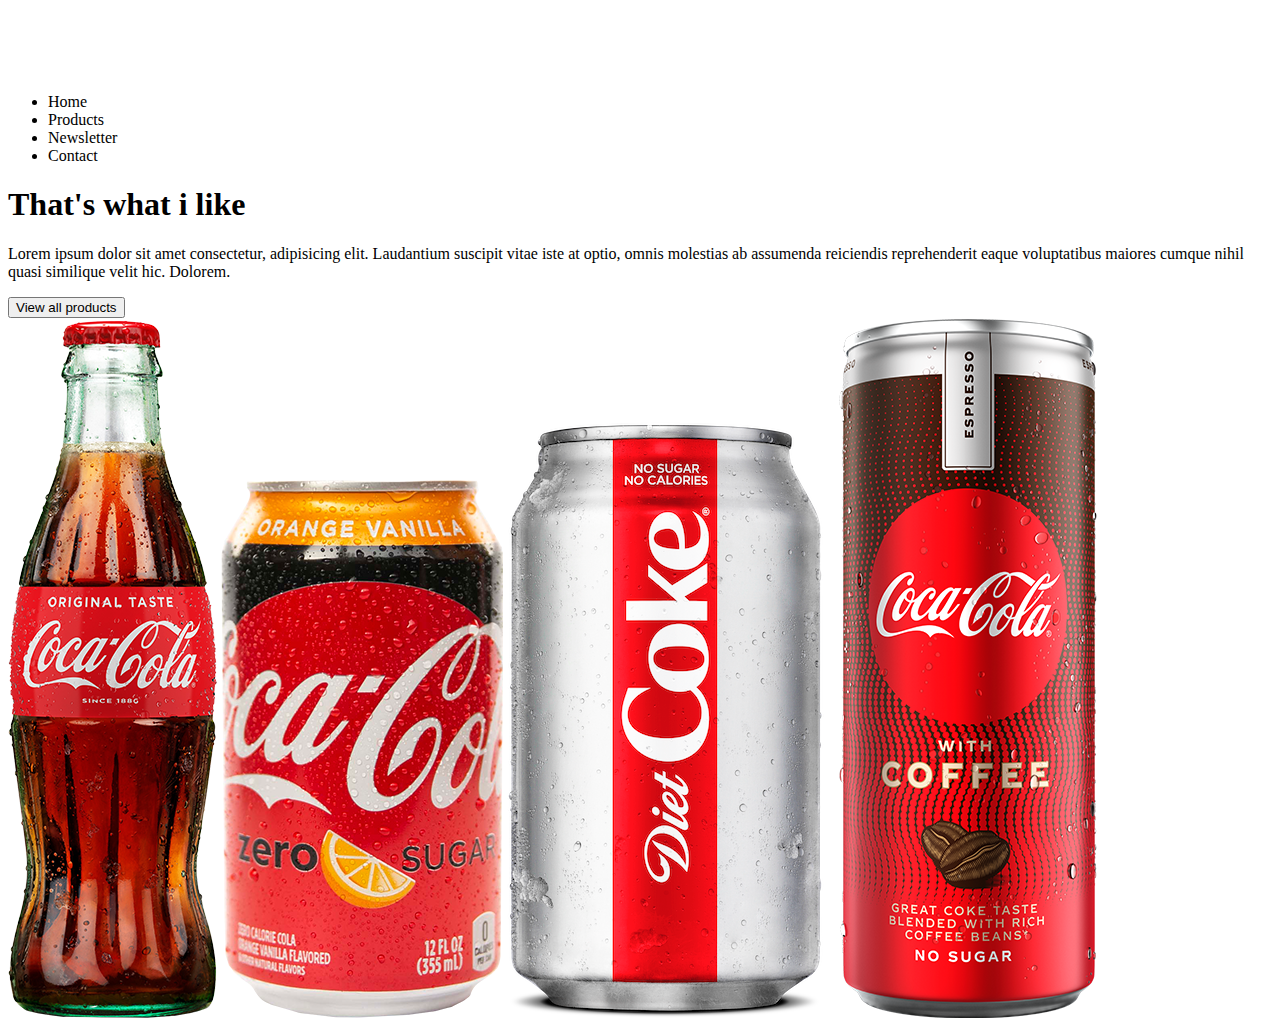
==== index.html @ c5b8ce93 "finished html" ====
<!DOCTYPE html>
<html lang="en">
<head>
    <meta charset="UTF-8">
    <meta http-equiv="X-UA-Compatible" content="IE=edge">
    <meta name="viewport" content="width=device-width, initial-scale=1.0">
    <link rel="shortcut icon" href="assets/img/favicon.ico" type="image/x-icon">
    <link rel="stylesheet" href="assets/style/style.css">
    <title>Coca-Cola</title>
</head>
<body>
    <header>
        <a href="#"><img src="assets/img/logo.png" alt="Logo coca-cola"></a>
        <nav>
            <ul>
                <li>Home</li>
                <li>Products</li>
                <li>Newsletter</li>
                <li>Contact</li>
            </ul>
        </nav>
    </header>
    <main>
        <div class="content">
            <h1>That's what <span>i like</span></h1>
            <p>Lorem ipsum dolor sit amet consectetur, adipisicing elit. Laudantium suscipit vitae iste at optio, omnis molestias ab assumenda reiciendis reprehenderit eaque voluptatibus maiores cumque nihil quasi similique velit hic. Dolorem.</p>
            <button>View all products</button>
        </div>
        <div class="img">
            <div class="imgs-coca">
                <img src="assets/img/cocacola1.png" alt="Coca-Cola soda image">
                <img src="assets/img/cocacola2.png" alt="Coca-Cola soda image">
                <img src="assets/img/cocacola3.png" alt="Coca-Cola soda image">
                <img src="assets/img/cocacola4.png" alt="Coca-Cola soda image">
            </div>
            <div class="circle"></div>
        </div>
    </main>
</body>
</html>
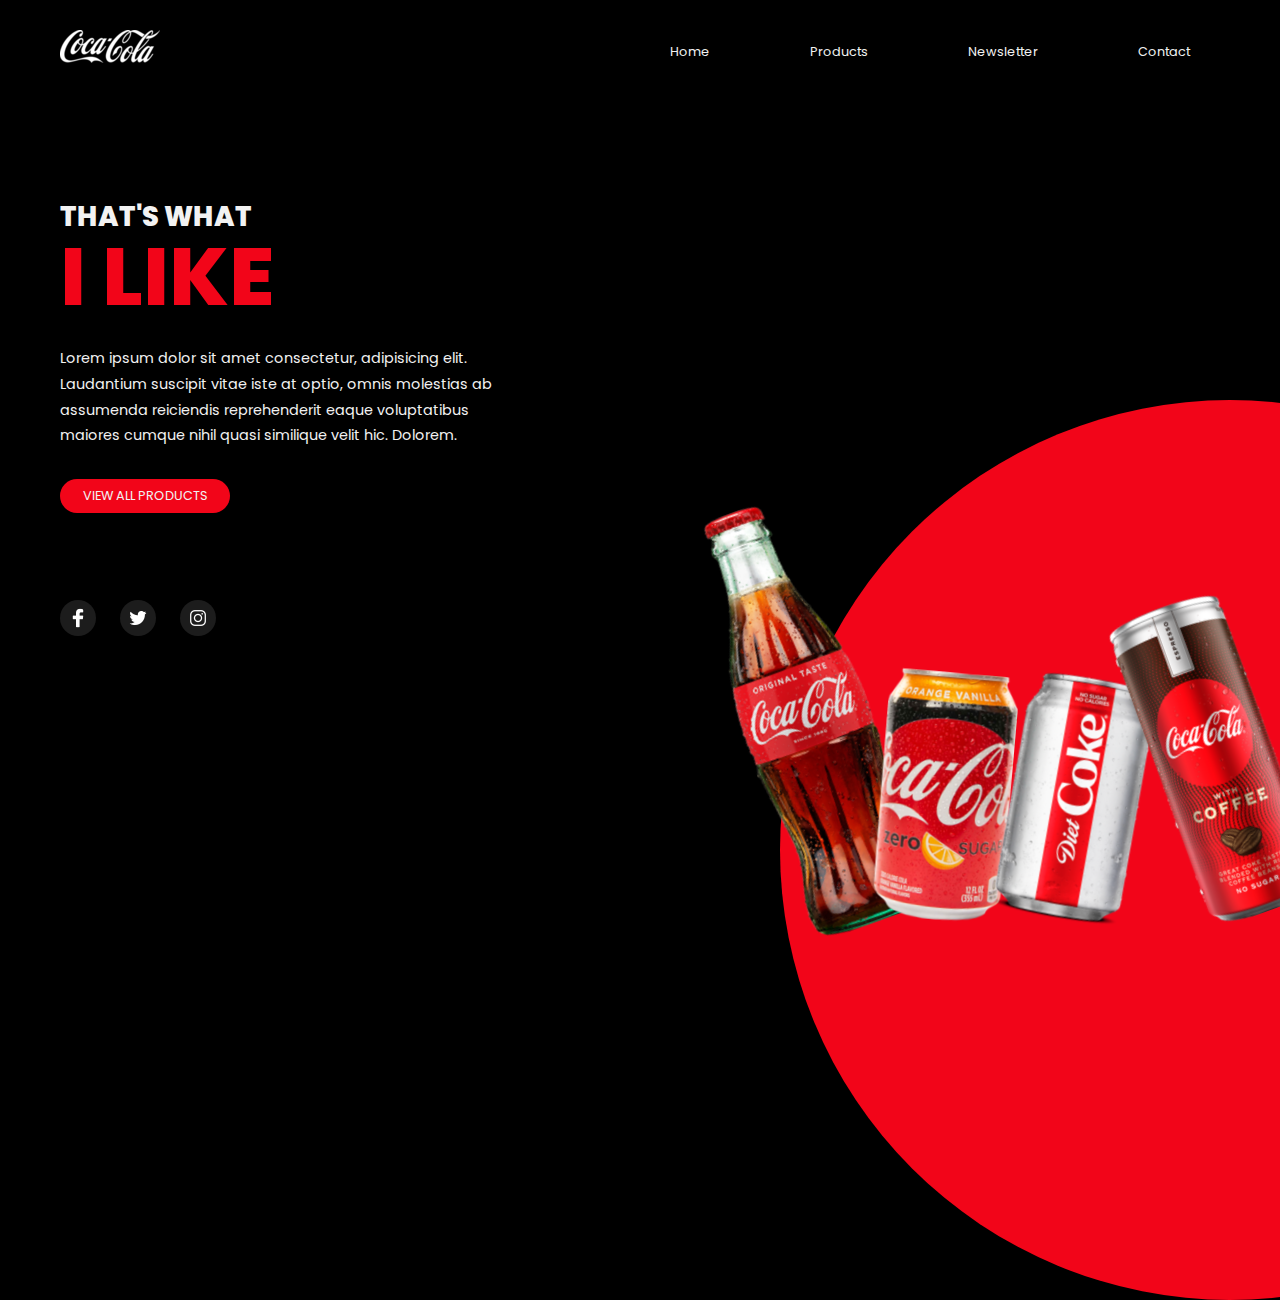
==== commit 2c95c1c1: "css finished" ====
--- a/index.html
+++ b/index.html
@@ -11,29 +11,35 @@
 <body>
     <header>
         <a href="#"><img src="assets/img/logo.png" alt="Logo coca-cola"></a>
-        <nav>
+        <nav class="menu">
             <ul>
-                <li>Home</li>
-                <li>Products</li>
-                <li>Newsletter</li>
-                <li>Contact</li>
+                <li><a href="#">Home</a></li>
+                <li><a href="#">Products</a></li>
+                <li><a href="#">Newsletter</a></li>
+                <li><a href="#">Contact</a></li>
             </ul>
         </nav>
     </header>
     <main>
-        <div class="content">
-            <h1>That's what <span>i like</span></h1>
-            <p>Lorem ipsum dolor sit amet consectetur, adipisicing elit. Laudantium suscipit vitae iste at optio, omnis molestias ab assumenda reiciendis reprehenderit eaque voluptatibus maiores cumque nihil quasi similique velit hic. Dolorem.</p>
-            <button>View all products</button>
+        <div class="main-row">
+            <div class="content">
+                <h1>That's what <br><span>i like</span></h1>
+                <p>Lorem ipsum dolor sit amet consectetur, adipisicing elit. Laudantium suscipit vitae iste at optio, omnis molestias ab assumenda reiciendis reprehenderit eaque voluptatibus maiores cumque nihil quasi similique velit hic. Dolorem.</p>
+                <button>View all products</button>
+            </div>
+            <div class="img">
+                <div class="circle">
+                    <img src="assets/img/cocacola1.png" alt="Coca-Cola soda image" class="img1">
+                    <img src="assets/img/cocacola2.png" alt="Coca-Cola soda image" class="img2">
+                    <img src="assets/img/cocacola3.png" alt="Coca-Cola soda image" class="img3">
+                    <img src="assets/img/cocacola4.png" alt="Coca-Cola soda image" class="img4">
+                </div>
+            </div>
         </div>
-        <div class="img">
-            <div class="imgs-coca">
-                <img src="assets/img/cocacola1.png" alt="Coca-Cola soda image">
-                <img src="assets/img/cocacola2.png" alt="Coca-Cola soda image">
-                <img src="assets/img/cocacola3.png" alt="Coca-Cola soda image">
-                <img src="assets/img/cocacola4.png" alt="Coca-Cola soda image">
-            </div>
-            <div class="circle"></div>
+        <div class="social-media">
+            <a href="#"><img src="assets/img/facebook.png" alt="Facebook icon"></a>
+            <a href="#"><img src="assets/img/twitter.png" alt="Instagram icon"></a>
+            <a href="#"><img src="assets/img/instagram.png" alt="Twitter icon"></a>
         </div>
     </main>
 </body>
--- a/assets/style/style.css
+++ b/assets/style/style.css
@@ -0,0 +1,165 @@
+@charset "UTF-8";
+@import url('https://fonts.googleapis.com/css2?family=Poppins:wght@400;600;800&display=swap');
+
+:root{
+    --black: #000000;
+    --grey:	#1C1C1C;
+    --white: #F2F2F2;
+    --red-100: #F20519;
+    --red-200:#d11222;
+}
+
+*{
+    padding: 0;
+    margin: 0;
+    box-sizing: border-box;
+    font-family: 'Poppins', sans-serif;
+}
+
+body{
+    height: 100vh;
+    background-color: var(--black);
+    color: var(--white);
+    overflow: hidden;
+}
+
+header{
+    display: flex;
+    justify-content: space-between;
+    align-items: center;
+    padding: 30px 60px;
+}
+
+header .menu ul{
+    display: flex;
+    gap: 100px;
+    margin-right: 30px;
+}
+
+header ul li{
+    list-style: none;
+    transition: 0.3s all;
+}
+
+header ul a{
+    color: var(--white);
+    text-decoration: none;
+    font-size: 0.8em;
+}
+
+header .menu li:hover{
+    transform: translateY(-4px);
+}
+
+.main-row{
+    display: flex;
+    align-items: center;
+}
+
+.content{
+    display: flex;
+    flex-direction: column;
+    justify-content: center;
+    padding: 0px 60px;
+    width: 45%;
+    height: 500px;
+}
+
+.content h1{
+    text-transform: uppercase;
+    line-height: 60px;
+    font-size: 1.7em;
+    font-weight: 800;
+    margin-bottom: 20px;
+}
+
+.content h1 span{
+    color: var(--red-100);
+    font-size: 3em;
+    font-weight: 800;
+}
+
+.content p {
+    font-size: 0.9em;
+    line-height: 1.8em;
+    margin-bottom: 30px;
+}
+
+.content button{
+    background-color: var(--red-100);
+    color: var(--white);
+    border: none;
+    width: 170px;
+    height: 34px;
+    font-size: 0.8em;
+    border-radius: 20px;
+    text-transform: uppercase;
+    transition: 0.4s all;
+    cursor: pointer;
+}
+
+.content button:hover{
+    background-color: var(--red-200);
+    transform: translateY(-4px);
+}
+
+.imgs-coca img{
+    z-index: 2;
+}
+
+
+.circle{
+    position: absolute;
+    width: 900px;
+    height: 900px;
+    background-color: var(--red-100);
+    border-radius: 50%;
+    bottom: -400px;
+    right: -400px;
+    z-index: 1;
+}
+
+.img1{
+    position: absolute;
+    top: 100px;
+    left: -40px;
+    transform: rotateZ(-20deg);
+}
+
+.img2{
+    position: absolute;
+    bottom: 380px;
+    left: 100px;
+    transform: rotateZ(5deg);
+}
+
+.img3{
+    position: absolute;
+    bottom: 380px;
+    left: 230px;
+    transform: rotateZ(10deg);
+}
+
+.img4{
+    position: absolute;
+    bottom: 380px;
+    left: 370px;
+    transform: rotateZ(-20deg);
+}
+
+.social-media{
+    padding-left: 60px;
+}
+
+.social-media img{
+    background-color: var(--grey);
+    padding: 8px;
+    border-radius: 50%;
+    margin-right: 20px;
+    transition: 0.3s all;
+}
+
+.social-media img:hover{
+    transform: translateY(-5px);
+    background-color: var(--red-200);
+}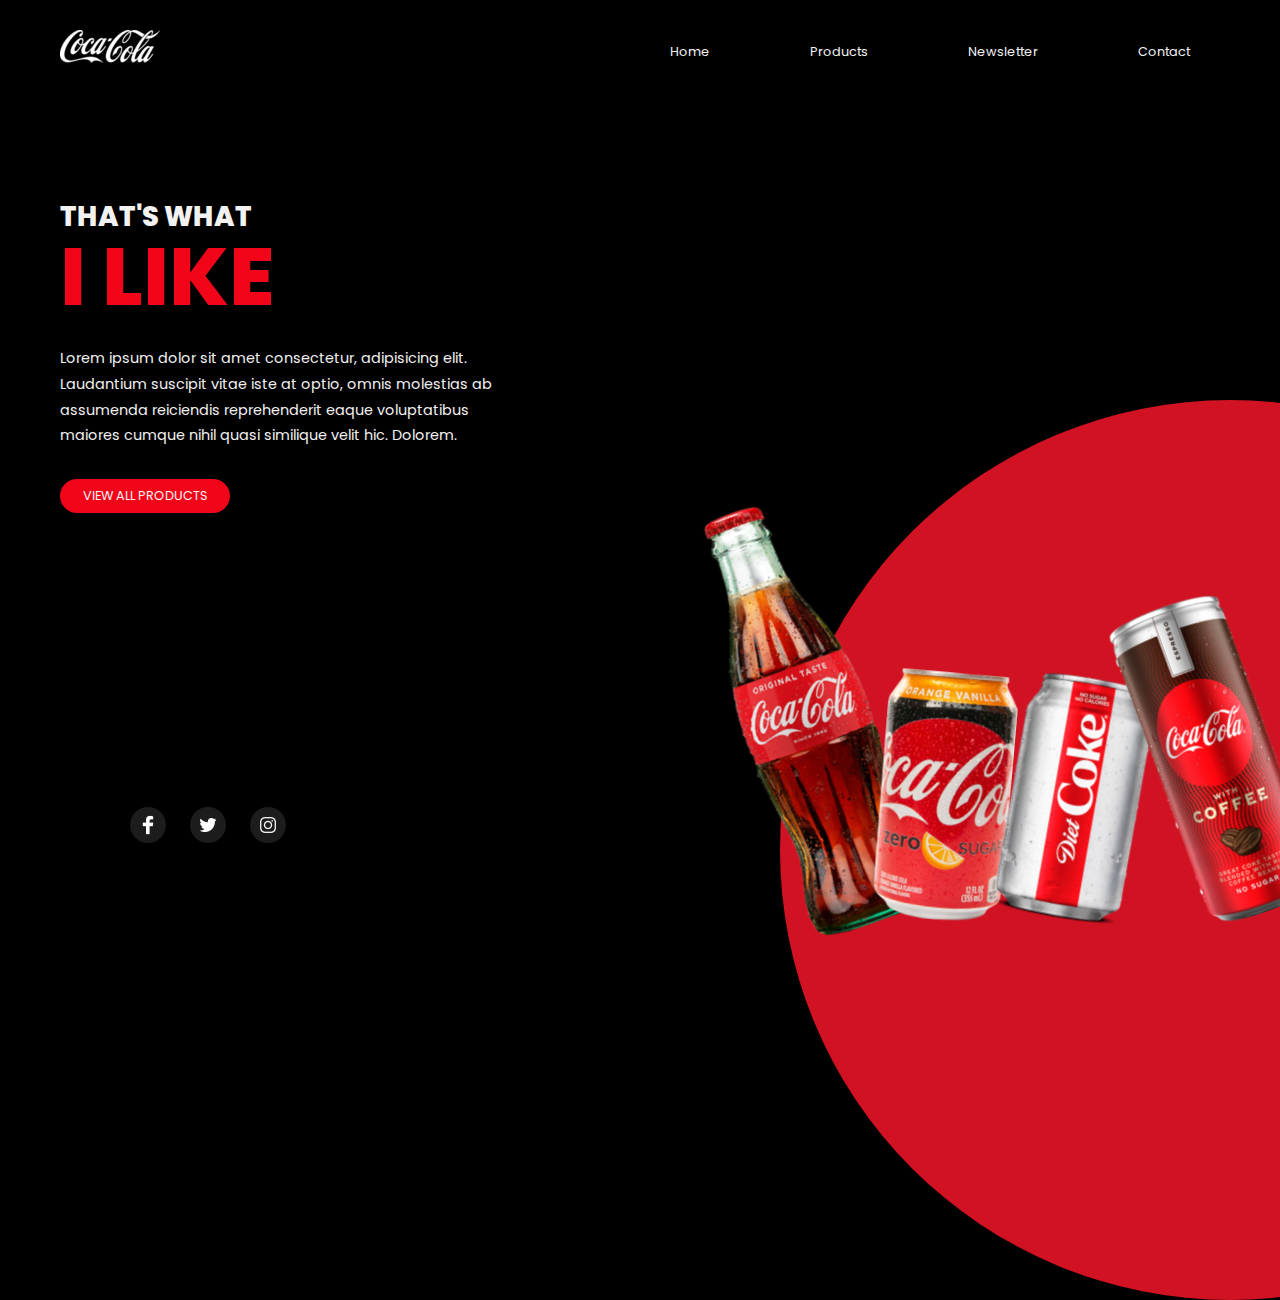
==== commit 9d8a7f8a: "att" ====
--- a/index.html
+++ b/index.html
@@ -5,7 +5,8 @@
     <meta http-equiv="X-UA-Compatible" content="IE=edge">
     <meta name="viewport" content="width=device-width, initial-scale=1.0">
     <link rel="shortcut icon" href="assets/img/favicon.ico" type="image/x-icon">
-    <link rel="stylesheet" href="assets/style/style.css">
+    <link rel="stylesheet" href="assets/css/style.css">
+    <script src="https://code.jquery.com/jquery-3.6.3.min.js" integrity="sha256-pvPw+upLPUjgMXY0G+8O0xUf+/Im1MZjXxxgOcBQBXU=" crossorigin="anonymous"></script>
     <title>Coca-Cola</title>
 </head>
 <body>
@@ -42,5 +43,15 @@
             <a href="#"><img src="assets/img/instagram.png" alt="Twitter icon"></a>
         </div>
     </main>
+    <script>
+        var ultimoScroll;
+        //var dialogPosition = $('body').offset().top;
+        //var dialogHeight = $('body').outerHeight();
+        $(window).on('scroll', function () {
+            var scroll = $(this).scrollTop();
+            if (scroll > 1000 || scroll < 1000) $(window).scrollTop(ultimoScroll);
+            else ultimoScroll = scroll;
+        });
+        </script>
 </body>
 </html>--- a/assets/css/style.css
+++ b/assets/css/style.css
@@ -0,0 +1,244 @@
+@charset "UTF-8";
+@import url('https://fonts.googleapis.com/css2?family=Poppins:wght@400;600;800&display=swap');
+
+:root{
+    --black: #000000;
+    --grey:	#1C1C1C;
+    --white: #F2F2F2;
+    --red-100: #F20519;
+    --red-200:#d11222;
+}
+
+*{
+    padding: 0;
+    margin: 0;
+    box-sizing: border-box;
+    font-family: 'Poppins', sans-serif;
+}
+
+body{
+    height: 100vh;
+    background-color: var(--black);
+    color: var(--white);
+    overflow: hidden;
+}
+
+header{
+    display: flex;
+    justify-content: space-between;
+    align-items: center;
+    padding: 30px 60px;
+}
+
+header .menu ul{
+    display: flex;
+    gap: 100px;
+    margin-right: 30px;
+}
+
+header ul li{
+    list-style: none;
+    transition: 0.3s all;
+}
+
+header ul a{
+    color: var(--white);
+    text-decoration: none;
+    font-size: 0.8em;
+}
+
+header .menu li:hover{
+    transform: translateY(-4px);
+}
+
+.main-row{
+    display: flex;
+    align-items: center;
+}
+
+.content{
+    display: flex;
+    flex-direction: column;
+    justify-content: center;
+    padding: 0px 60px;
+    width: 45%;
+    height: 500px;
+}
+
+.content h1{
+    text-transform: uppercase;
+    line-height: 60px;
+    font-size: 1.7em;
+    font-weight: 800;
+    margin-bottom: 20px;
+}
+
+.content h1 span{
+    color: var(--red-100);
+    font-size: 3em;
+    font-weight: 800;
+}
+
+.content p {
+    font-size: 0.9em;
+    line-height: 1.8em;
+    margin-bottom: 30px;
+}
+
+.content button{
+    background-color: var(--red-100);
+    color: var(--white);
+    border: none;
+    width: 170px;
+    height: 34px;
+    font-size: 0.8em;
+    border-radius: 20px;
+    text-transform: uppercase;
+    transition: 0.4s all;
+    cursor: pointer;
+}
+
+.content button:hover{
+    background-color: var(--red-200);
+    transform: translateY(-4px);
+}
+
+
+.circle{
+    position: absolute;
+    width: 900px;
+    height: 900px;
+    background-color: var(--red-200);
+    border-radius: 50%;
+    bottom: -400px;
+    right: -400px;
+    z-index: 1;
+}
+
+.img1{
+    position: absolute;
+    top: 100px;
+    left: -40px;
+    transform: rotateZ(-20deg);
+}
+
+.img2{
+    position: absolute;
+    bottom: 380px;
+    left: 100px;
+    transform: rotateZ(5deg);
+}
+
+.img3{
+    position: absolute;
+    bottom: 380px;
+    left: 230px;
+    transform: rotateZ(10deg);
+}
+
+.img4{
+    position: absolute;
+    bottom: 380px;
+    left: 370px;
+    transform: rotateZ(-20deg);
+}
+
+.social-media{
+    padding-left: 60px;
+    position: fixed;
+    bottom: 50px;
+    left: 70px;
+    z-index: 200;
+}
+
+.social-media img{
+    background-color: var(--grey);
+    padding: 8px;
+    border-radius: 50%;
+    margin-right: 20px;
+    transition: 0.3s all;
+}
+
+.social-media img:hover{
+    transform: translateY(-5px);
+    background-color: var(--red-200);
+}
+
+@media (max-width: 1100px){
+    header .menu ul{
+        gap: 60px;
+    }
+
+    .content{
+        width: 50%;
+        align-items: start;
+    }
+
+    .circle{
+        width: 700px;
+        height: 700px;
+        bottom: -300px;
+        right: -300px;
+    }
+
+    .img img{
+        width: 100px;
+    }
+
+    .img1{
+        top: 100px;
+        left: -30px;
+    }
+    
+    .img2{
+        bottom: 300px;
+        left: 100px;
+    }
+    
+    .img3{
+        bottom: 300px;
+        left: 200px;
+    }
+    
+    .img4{
+        bottom: 300px;
+        left: 310px;
+    }
+}
+
+@media (max-width: 900px){
+    body{
+        overflow-y: scroll;
+    }
+    header .menu ul{
+        gap: 40px;
+    }
+
+    .main-row{
+        flex-direction: column;
+        align-items: start;
+    }
+
+    .img{
+        width: 700px;
+        height: 400px;
+    }
+
+    .content{
+        width: 70%;
+        z-index: 100;
+    }
+
+    .circle{
+        width: 500px;
+        height: 500px;
+        bottom: -600px;
+        right: -200px;
+        /*clip-path: inset(0px 200px 200px 0px );*/
+    }
+
+    .circle img{
+        display: none;
+    }
+
+}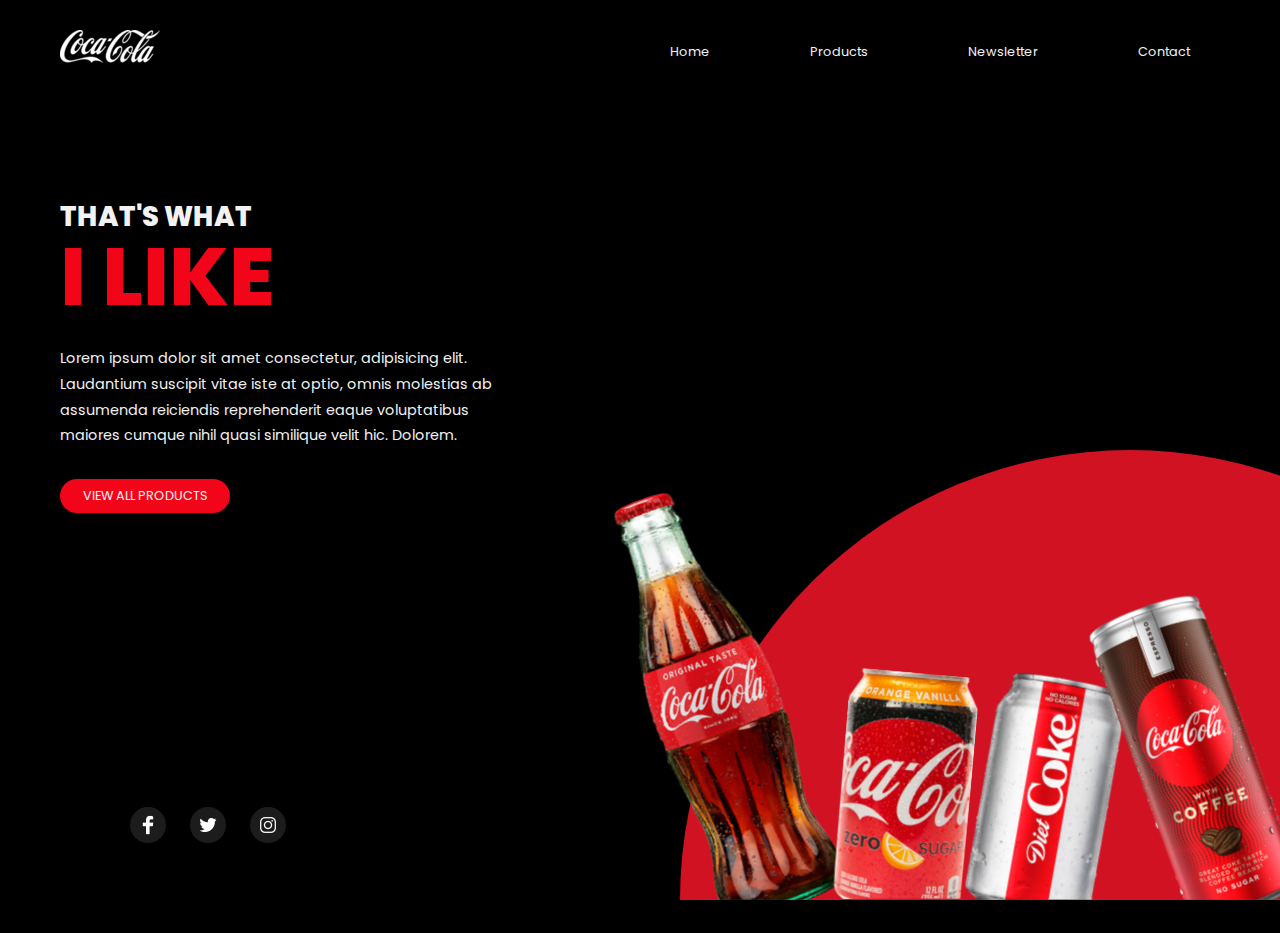
==== commit a1164854: "adjusting circle and image" ====
--- a/index.html
+++ b/index.html
@@ -30,10 +30,12 @@
             </div>
             <div class="img">
                 <div class="circle">
-                    <img src="assets/img/cocacola1.png" alt="Coca-Cola soda image" class="img1">
-                    <img src="assets/img/cocacola2.png" alt="Coca-Cola soda image" class="img2">
-                    <img src="assets/img/cocacola3.png" alt="Coca-Cola soda image" class="img3">
-                    <img src="assets/img/cocacola4.png" alt="Coca-Cola soda image" class="img4">
+                </div>
+                <div class="box-img-coca">
+                    <img src="assets/img/cocacola1.png" alt="Coca-Cola soda image" class="img-coca img1">
+                    <img src="assets/img/cocacola2.png" alt="Coca-Cola soda image" class="img-coca img2">
+                    <img src="assets/img/cocacola3.png" alt="Coca-Cola soda image" class="img-coca img3">
+                    <img src="assets/img/cocacola4.png" alt="Coca-Cola soda image" class="img-coca img4">
                 </div>
             </div>
         </div>
@@ -43,15 +45,5 @@
             <a href="#"><img src="assets/img/instagram.png" alt="Twitter icon"></a>
         </div>
     </main>
-    <script>
-        var ultimoScroll;
-        //var dialogPosition = $('body').offset().top;
-        //var dialogHeight = $('body').outerHeight();
-        $(window).on('scroll', function () {
-            var scroll = $(this).scrollTop();
-            if (scroll > 1000 || scroll < 1000) $(window).scrollTop(ultimoScroll);
-            else ultimoScroll = scroll;
-        });
-        </script>
 </body>
 </html>--- a/assets/css/style.css
+++ b/assets/css/style.css
@@ -20,7 +20,7 @@
     height: 100vh;
     background-color: var(--black);
     color: var(--white);
-    overflow: hidden;
+    /* overflow: hidden; */
 }
 
 header{
@@ -109,38 +109,41 @@
     width: 900px;
     height: 900px;
     background-color: var(--red-200);
-    border-radius: 50%;
-    bottom: -400px;
-    right: -400px;
+    clip-path: circle(50% at 50% 100%);
+    bottom: 0;
+    right: -300px;
     z-index: 1;
 }
 
+.img-coca{
+    position: absolute;
+    z-index: 2;
+    bottom: -20px;
+}
+
 .img1{
-    position: absolute;
-    top: 100px;
-    left: -40px;
+    right: 500px;
     transform: rotateZ(-20deg);
+    clip-path: polygon(0 0, 100% 0, 100% 100%, 86px 100%, 0 403px);
+    shape-outside: circle(50% at 30%);
 }
 
 .img2{
-    position: absolute;
-    bottom: 380px;
-    left: 100px;
+    right: 310px;
     transform: rotateZ(5deg);
+    clip-path: polygon(0 0, 100% 0, 100% 100%, 102% 89%, 0 233px);
 }
 
 .img3{
-    position: absolute;
-    bottom: 380px;
-    left: 230px;
+    right: 170px;
     transform: rotateZ(10deg);
+    clip-path: polygon(0 0, 100% 0, 100% 100%, 102% 213px, 0 237px);
 }
 
 .img4{
-    position: absolute;
-    bottom: 380px;
-    left: 370px;
+    right: 20px;
     transform: rotateZ(-20deg);
+    clip-path: polygon(0 0, 100% 0, 100% 100%, 102% 335px, 0 287px);
 }
 
 .social-media{
@@ -177,32 +180,23 @@
     .circle{
         width: 700px;
         height: 700px;
-        bottom: -300px;
-        right: -300px;
-    }
-
-    .img img{
+        right: -200px;
+    }
+
+    .img-coca{
         width: 100px;
     }
 
     .img1{
-        top: 100px;
-        left: -30px;
+        right: 380px;
     }
     
     .img2{
-        bottom: 300px;
-        left: 100px;
+        right: 240px;
     }
     
     .img3{
-        bottom: 300px;
-        left: 200px;
-    }
-    
-    .img4{
-        bottom: 300px;
-        left: 310px;
+        right: 130px;
     }
 }
 
@@ -219,26 +213,22 @@
         align-items: start;
     }
 
-    .img{
-        width: 700px;
-        height: 400px;
-    }
-
     .content{
         width: 70%;
         z-index: 100;
     }
 
     .circle{
-        width: 500px;
-        height: 500px;
-        bottom: -600px;
+        width: 600px;
+        height: 600px;
+        bottom: -300px;
         right: -200px;
-        /*clip-path: inset(0px 200px 200px 0px );*/
-    }
-
-    .circle img{
-        display: none;
-    }
+    }
+
+    .img-coca{
+        bottom: -300px;
+    }
+
+    
 
 }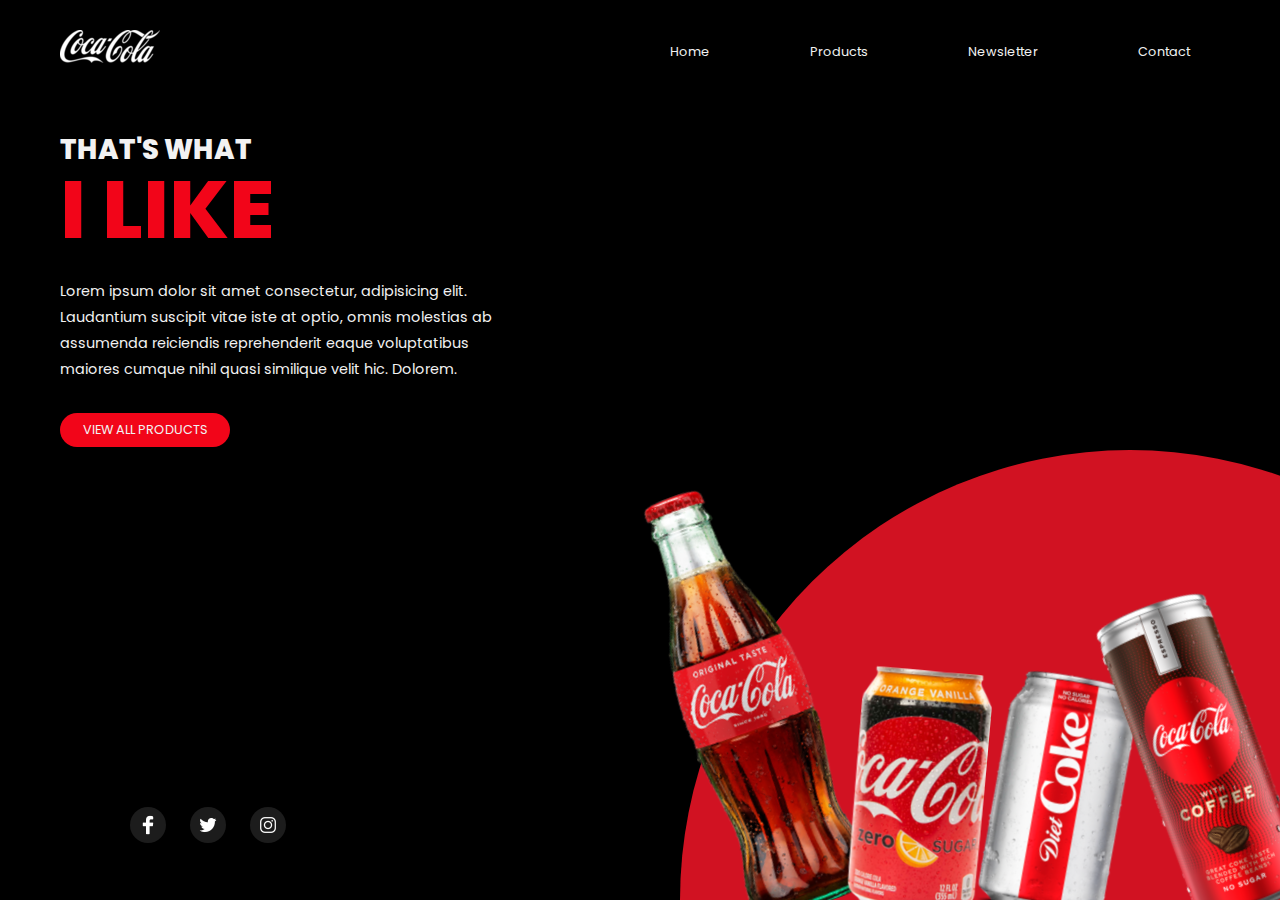
==== commit 66b2047e: "responsividade até 650px" ====
--- a/index.html
+++ b/index.html
@@ -20,6 +20,23 @@
                 <li><a href="#">Contact</a></li>
             </ul>
         </nav>
+        <div class="menu-mobile">
+            <div class="menu-icon">
+                <div class="bar" id="bar1"></div>
+                <div class="bar" id="bar2"></div>
+                <div class="bar" id="bar3"></div>
+            </div>
+            <nav class="navbar">
+                <div class="menu-circle">
+                    <ul>
+                        <li><a href="#">Home</a></li>
+                        <li><a href="#">Products</a></li>
+                        <li><a href="#">Newsletter</a></li>
+                        <li><a href="#">Contact</a></li>
+                    </ul>
+                </div>
+            </nav>
+        </div>
     </header>
     <main>
         <div class="main-row">
@@ -45,5 +62,6 @@
             <a href="#"><img src="assets/img/instagram.png" alt="Twitter icon"></a>
         </div>
     </main>
+    <script src="assets/js/menu.js"></script>
 </body>
 </html>--- a/assets/css/style.css
+++ b/assets/css/style.css
@@ -7,6 +7,7 @@
     --white: #F2F2F2;
     --red-100: #F20519;
     --red-200:#d11222;
+    --red-300:#810c15;
 }
 
 *{
@@ -20,7 +21,7 @@
     height: 100vh;
     background-color: var(--black);
     color: var(--white);
-    /* overflow: hidden; */
+    overflow-x: hidden;
 }
 
 header{
@@ -36,24 +37,30 @@
     margin-right: 30px;
 }
 
-header ul li{
+header ul li, .navbar ul li{
     list-style: none;
     transition: 0.3s all;
 }
 
-header ul a{
+header ul a, .navbar ul a{
     color: var(--white);
     text-decoration: none;
     font-size: 0.8em;
 }
 
-header .menu li:hover{
+header .menu li:hover, .navbar ul li:hover{
     transform: translateY(-4px);
 }
+
+header .menu-mobile{
+    display: none;
+}
+
 
 .main-row{
     display: flex;
     align-items: center;
+    padding-top: 20px;
 }
 
 .content{
@@ -62,7 +69,7 @@
     justify-content: center;
     padding: 0px 60px;
     width: 45%;
-    height: 500px;
+    height: 100%;
 }
 
 .content h1{
@@ -115,35 +122,38 @@
     z-index: 1;
 }
 
+.box-img-coca{
+    position: absolute;
+    bottom: 0px;
+    right: 0px;
+    overflow: hidden;
+    width: 640px;
+}
+
 .img-coca{
-    position: absolute;
+    position: relative;
     z-index: 2;
-    bottom: -20px;
+    bottom: -25px;
 }
 
 .img1{
-    right: 500px;
+    right: -40px;
     transform: rotateZ(-20deg);
-    clip-path: polygon(0 0, 100% 0, 100% 100%, 86px 100%, 0 403px);
-    shape-outside: circle(50% at 30%);
 }
 
 .img2{
-    right: 310px;
+    right: -80px;
     transform: rotateZ(5deg);
-    clip-path: polygon(0 0, 100% 0, 100% 100%, 102% 89%, 0 233px);
-}
+ }
 
 .img3{
-    right: 170px;
+    right: -85px;
     transform: rotateZ(10deg);
-    clip-path: polygon(0 0, 100% 0, 100% 100%, 102% 213px, 0 237px);
 }
 
 .img4{
-    right: 20px;
+    right: -95px;
     transform: rotateZ(-20deg);
-    clip-path: polygon(0 0, 100% 0, 100% 100%, 102% 335px, 0 287px);
 }
 
 .social-media{
@@ -188,47 +198,167 @@
     }
 
     .img1{
-        right: 380px;
+        right: -160px;
     }
     
     .img2{
-        right: 240px;
+        right: -197px;
     }
     
     .img3{
-        right: 130px;
-    }
-}
-
-@media (max-width: 900px){
-    body{
-        overflow-y: scroll;
-    }
-    header .menu ul{
-        gap: 40px;
+        right: -200px;
+    }
+    .img4{
+        right: -210px;
+    }
+}
+
+@media (max-width: 950px){
+    header .menu{
+        display: none;
+    }
+
+    header .menu-mobile{
+        position: fixed;
+        right: 30px;
+        top: 30px;
+        display: flex;
+        flex-direction: column;
+        align-items: flex-end;
+    }
+    
+    .menu-icon{
+        cursor: pointer;
+        width: fit-content;
+        height: 25px;
+        padding: 1px;
+        z-index: 13;
+    }
+    
+    .menu-icon:hover .bar{
+        background-color: var(--red-300);
+        transition: 0.5s;
+    }
+
+    .bar{
+        width: 25px;
+        height: 3px;
+        margin: 4px;
+        background-color: #fff;
+        border-radius: 20px;
+    }
+    
+    .show #bar1{
+        position: relative;
+        top: 6px;
+        transform: rotate(-45deg);
+    }
+
+    .show #bar2 {
+        opacity: 0;
+        transition: 0.2s;
+    }
+
+    .show #bar3{
+        position: relative;
+        top: -8px;
+        transform: rotate(45deg);
+    }
+
+    .menu-circle{
+        background-color: var(--red-100);
+        width: 0px;
+        height: 0px;
+        border-radius: 50%;
+        position: absolute;
+        top: -100px;
+        right: -140px;
+        z-index: 12;
+        transition: 0.3s;
+    }
+
+    .show .menu-circle{
+        width: 300px;
+        height: 300px;
+    }
+
+    .navbar ul{
+        display: none;
+    }
+
+    .show ul{
+        display: block;
+        position: fixed;
+        top: 60px;
+        right: 35px;
+        text-align: right;
+        padding-top: 10px;
+        
+    }
+
+    .show li{
+        font-size: 18px;
     }
 
     .main-row{
         flex-direction: column;
-        align-items: start;
     }
 
     .content{
         width: 70%;
-        z-index: 100;
     }
 
     .circle{
-        width: 600px;
-        height: 600px;
-        bottom: -300px;
+        width: 650px;
+        height: 650px;
+        bottom: -350px;
         right: -200px;
     }
 
+    .box-img-coca{
+        width: 700px;
+        bottom: -350px;
+        right: -200px;
+    }
+
     .img-coca{
-        bottom: -300px;
-    }
-
-    
+        bottom: -20px;
+    }
+
+    .img1{
+        right: -40px;
+    }
+    
+    .img2{
+        right: -68px;
+    }
+    
+    .img3{
+        right: -70px;
+    }
+
+    .img4{
+        right: -80px;
+    }
+
+    .social-media{
+        display: flex;
+        flex-direction: column;
+        width: 50px;
+        height: 150px;
+        border-radius: 30px;
+        padding: 0;
+        align-items: center;
+        justify-content: center;
+        background-color: #fff;
+        bottom: 30px;
+    }
+    
+    .social-media img{
+        margin-right: 0;
+    }
+}
+
+@media (max-width: 650px){
 
 }